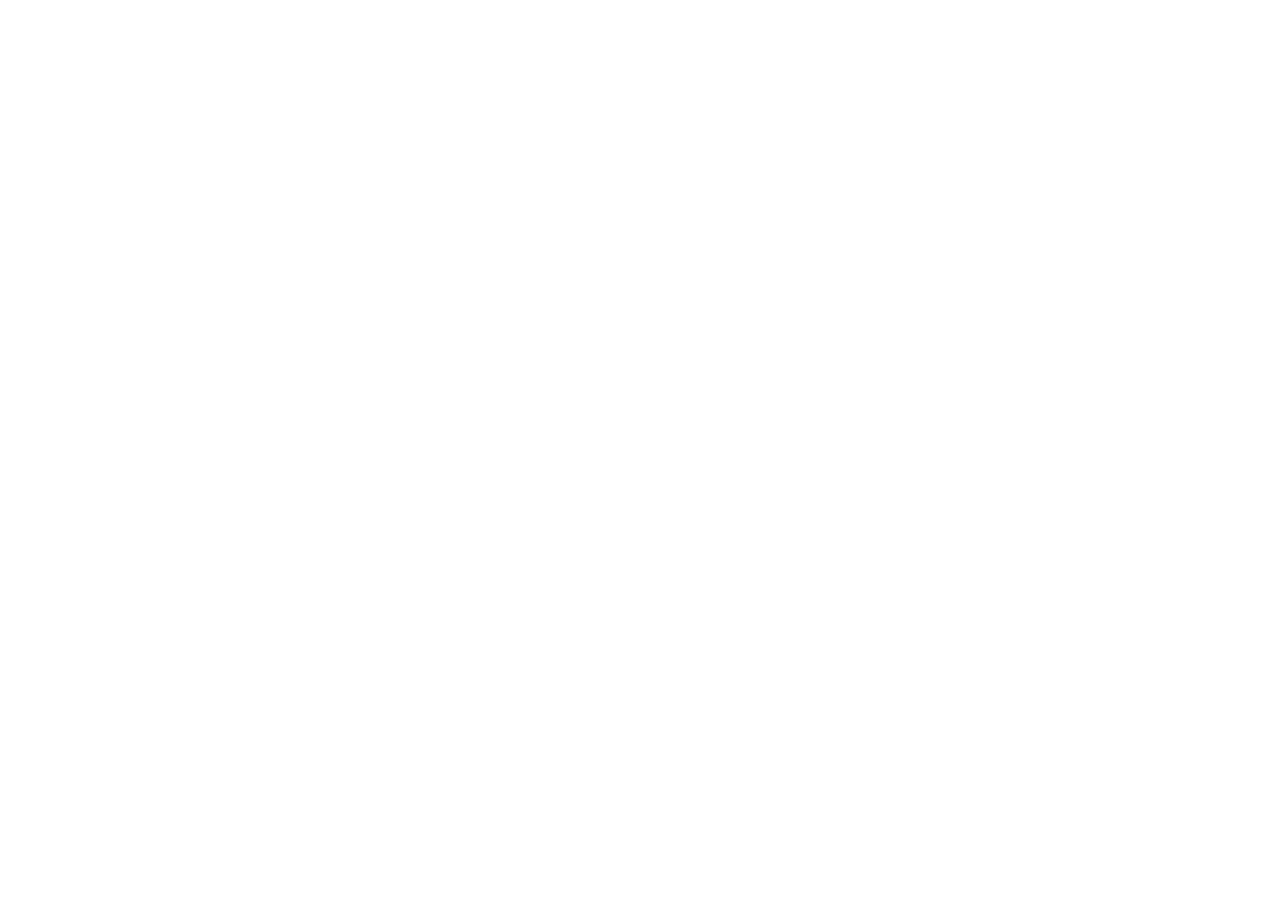
==== index.html @ 7bb8a796 "Add index.html and style.css" ====
<!DOCTYPE html>
<html lang="en">
<head>
	<meta charset="UTF-8">
	<meta name="viewport" content="width=device-width, initial-scale=1.0">
	<link rel="stylesheet" href="style.css">
	<title>Recipes</title>
</head>
<body>
	
</body>
</html>
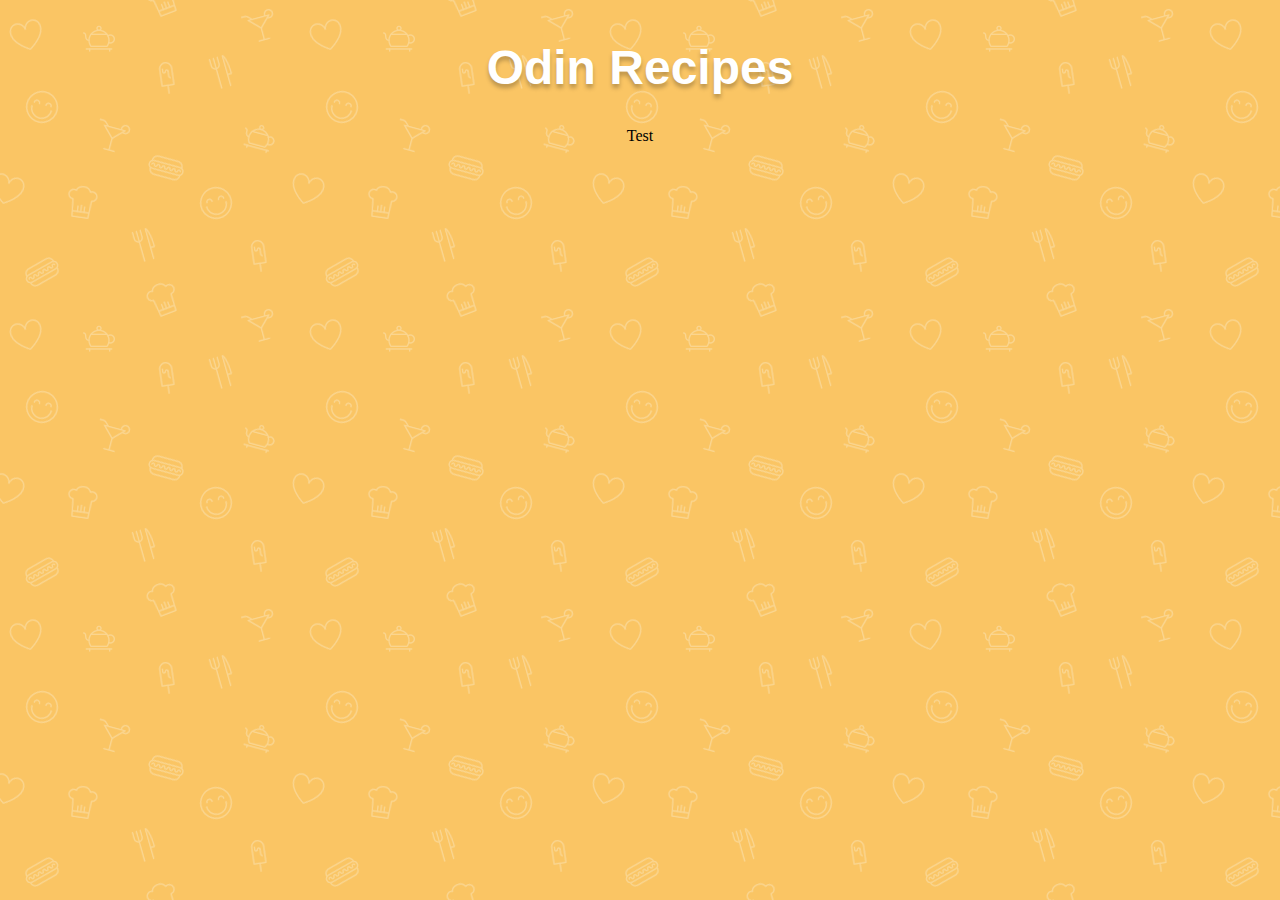
==== commit 7503cc65: "Add title" ====
--- a/index.html
+++ b/index.html
@@ -7,6 +7,7 @@
 	<title>Recipes</title>
 </head>
 <body>
-	
+	<h1>Odin Recipes</h1>
+	<main>Test</main>
 </body>
 </html>
--- a/style.css
+++ b/style.css
@@ -0,0 +1,14 @@
+body {
+	background-image: url(./assets/food.png);
+	display: flex;
+	flex-direction: column;
+	align-items: center;
+}
+
+h1 {
+	color: white;
+	font-family: sans-serif;
+	text-shadow: 0px 4px 4px rgba(0, 0, 0, 0.25);
+	font-size: 3rem;
+	user-select: none;
+}
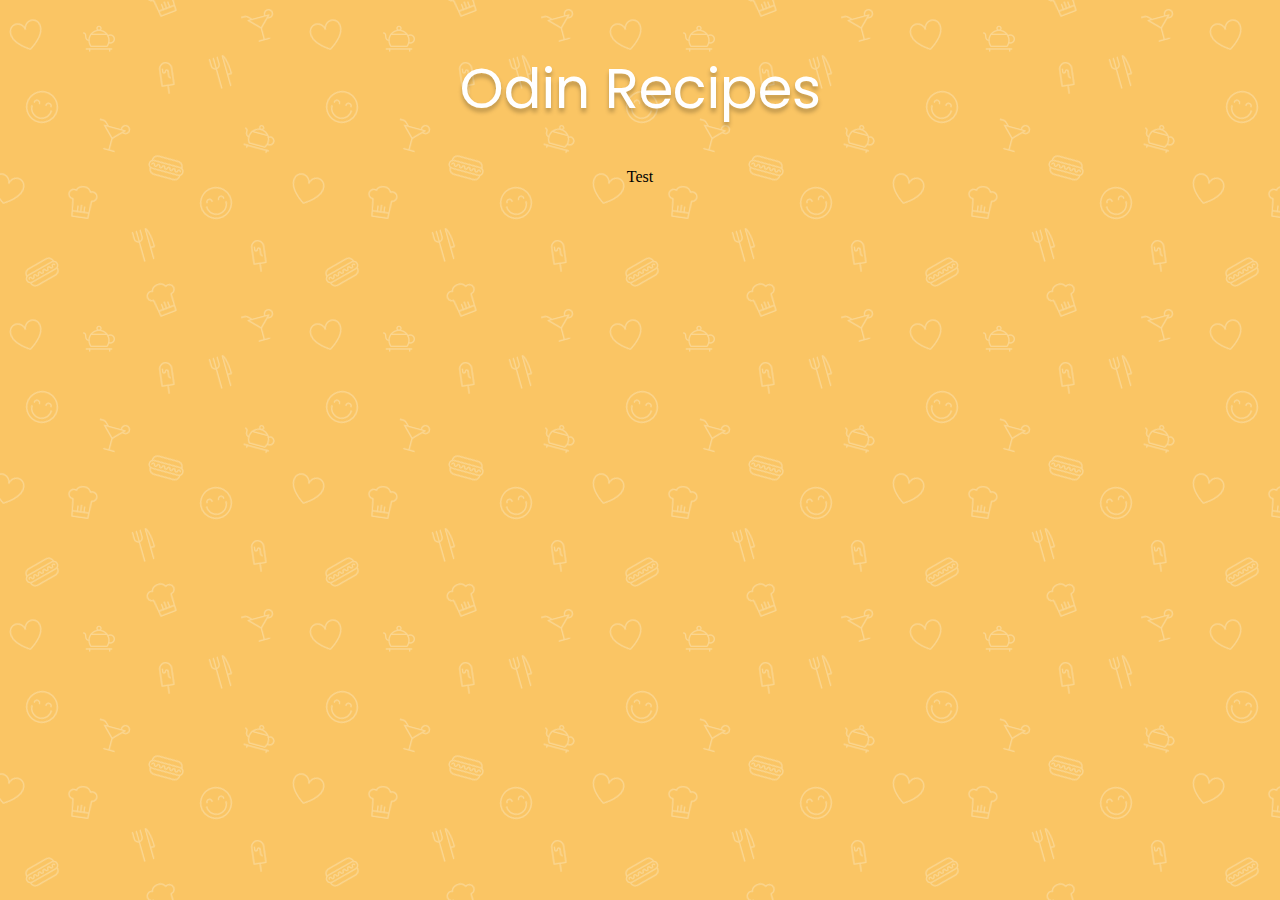
==== commit 12e347e0: "Fix stylesheet filepath" ====
--- a/index.html
+++ b/index.html
@@ -3,7 +3,7 @@
 <head>
 	<meta charset="UTF-8">
 	<meta name="viewport" content="width=device-width, initial-scale=1.0">
-	<link rel="stylesheet" href="style.css">
+	<link rel="stylesheet" href="./style.css">
 	<title>Recipes</title>
 </head>
 <body>
--- a/style.css
+++ b/style.css
@@ -1,3 +1,5 @@
+@import url('https://fonts.googleapis.com/css2?family=Poppins:ital,wght@0,400;0,500;0,600;0,700;0,800;0,900;1,400;1,500;1,600;1,700;1,800;1,900&display=swap');
+
 body {
 	background-image: url(./assets/food.png);
 	display: flex;
@@ -7,8 +9,10 @@
 
 h1 {
 	color: white;
-	font-family: sans-serif;
+	font-family: 'Poppins';
+	font-weight: 400;
+	font-style: normal;
 	text-shadow: 0px 4px 4px rgba(0, 0, 0, 0.25);
-	font-size: 3rem;
+	font-size: 3.5rem;
 	user-select: none;
 }
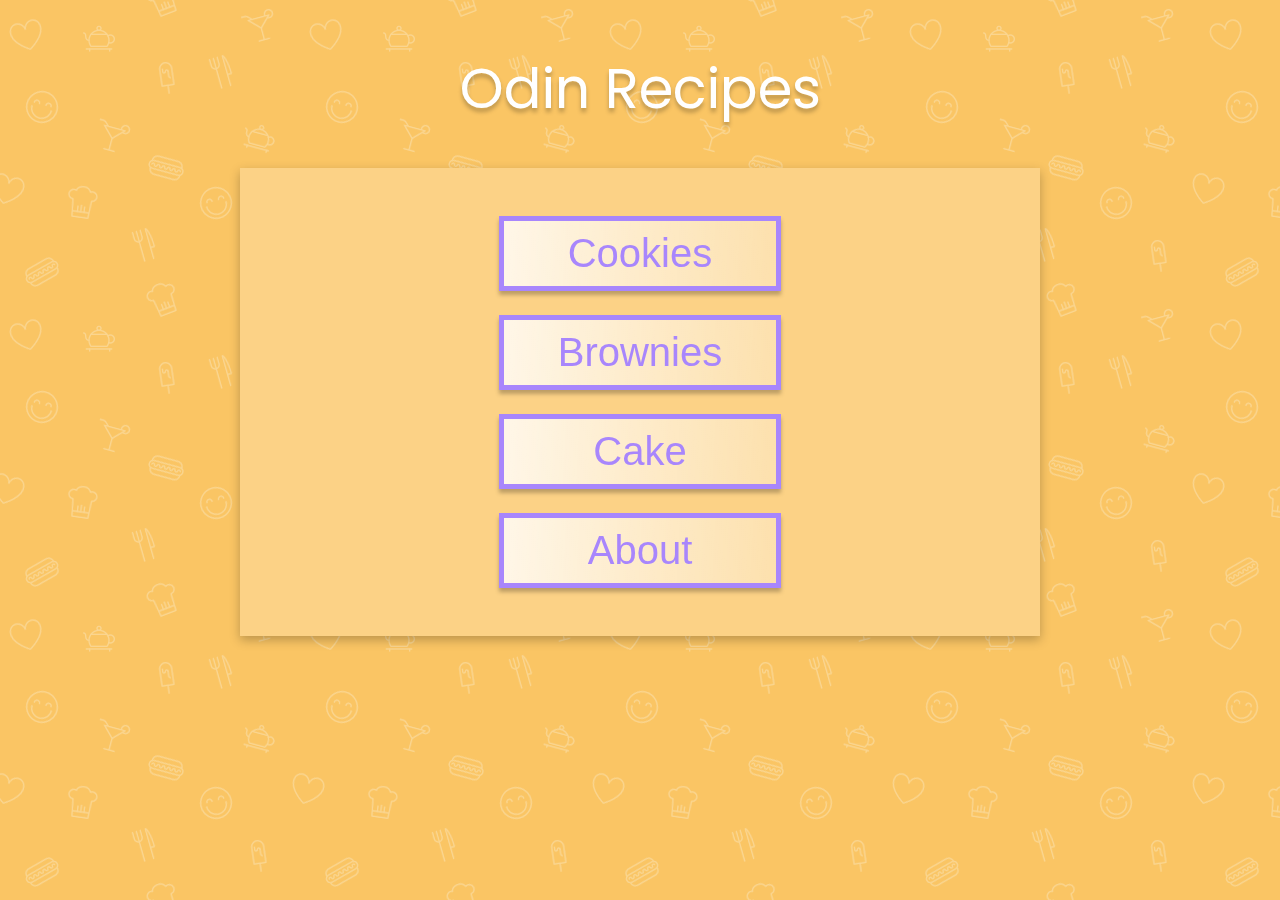
==== commit 7ff3e450: "Add and style main content/buttons" ====
--- a/index.html
+++ b/index.html
@@ -8,6 +8,11 @@
 </head>
 <body>
 	<h1>Odin Recipes</h1>
-	<main>Test</main>
+	<main>
+		<button>Cookies</button>
+		<button>Brownies</button>
+		<button>Cake</button>
+		<button>About</button>
+	</main>
 </body>
 </html>
--- a/style.css
+++ b/style.css
@@ -1,4 +1,8 @@
 @import url('https://fonts.googleapis.com/css2?family=Poppins:ital,wght@0,400;0,500;0,600;0,700;0,800;0,900;1,400;1,500;1,600;1,700;1,800;1,900&display=swap');
+
+* {
+	box-sizing: border-box;
+}
 
 body {
 	background-image: url(./assets/food.png);
@@ -16,3 +20,30 @@
 	font-size: 3.5rem;
 	user-select: none;
 }
+
+main {
+	background-color: #FCD286;
+	box-shadow: 0px 4px 10px 0px rgba(0, 0, 0, 0.25);
+	width: min(80%, 800px);
+	display: flex;
+	flex-direction: column;
+	align-items: center;
+	gap: 1.5rem;
+	padding: 3rem;
+}
+
+button {
+	border: 5px solid #A886FC;
+	background: linear-gradient(93deg, rgba(255, 255, 255, 0.80) 1.99%, rgba(255, 255, 255, 0.30) 104.8%); 
+	box-shadow: 0px 4px 4px 0px rgba(0, 0, 0, 0.25);
+	backdrop-filter: blur(10px);
+	font-size: 2.5rem;
+	color: #A886FC;
+	width: 40%;
+	cursor: pointer;
+	padding: 10px 20px;
+}
+
+button:hover {
+	background-color: white;
+}
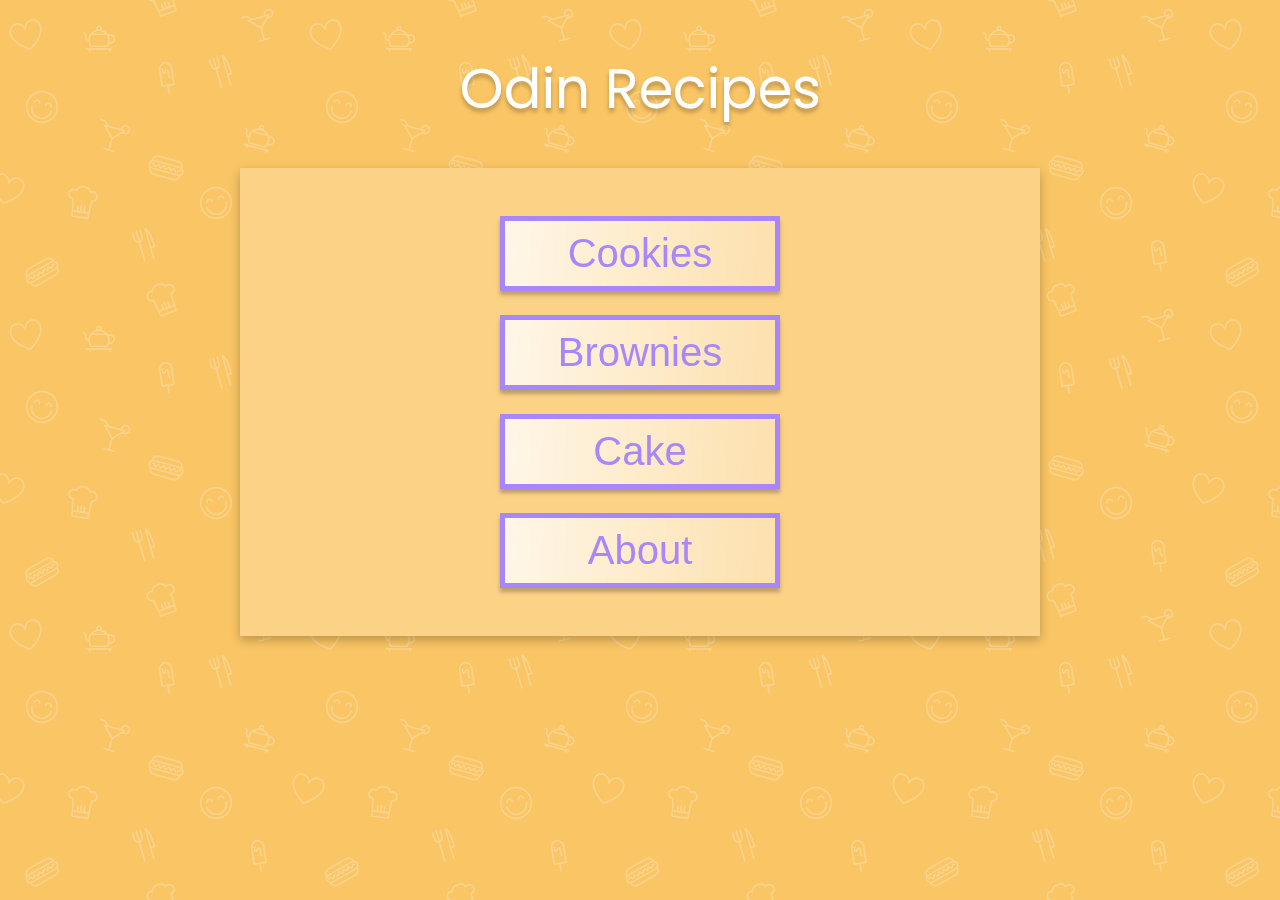
==== commit b11e5815: "Make each button link to corresponding html page" ====
--- a/index.html
+++ b/index.html
@@ -9,10 +9,21 @@
 <body>
 	<h1>Odin Recipes</h1>
 	<main>
-		<button>Cookies</button>
-		<button>Brownies</button>
-		<button>Cake</button>
-		<button>About</button>
+		<button onclick="window.location.href='./pages/cookies.html'">
+			Cookies
+		</button>
+
+		<button onclick="window.location.href='./pages/brownies.html'">
+			Brownies
+		</button>
+
+		<button onclick="window.location.href='./pages/cake.html'">
+			Cake
+		</button>
+
+		<button onclick="window.location.href='./pages/about.html'">
+			About
+		</button>
 	</main>
 </body>
 </html>
--- a/style.css
+++ b/style.css
@@ -39,7 +39,7 @@
 	backdrop-filter: blur(10px);
 	font-size: 2.5rem;
 	color: #A886FC;
-	width: 40%;
+	width: 280px;
 	cursor: pointer;
 	padding: 10px 20px;
 }
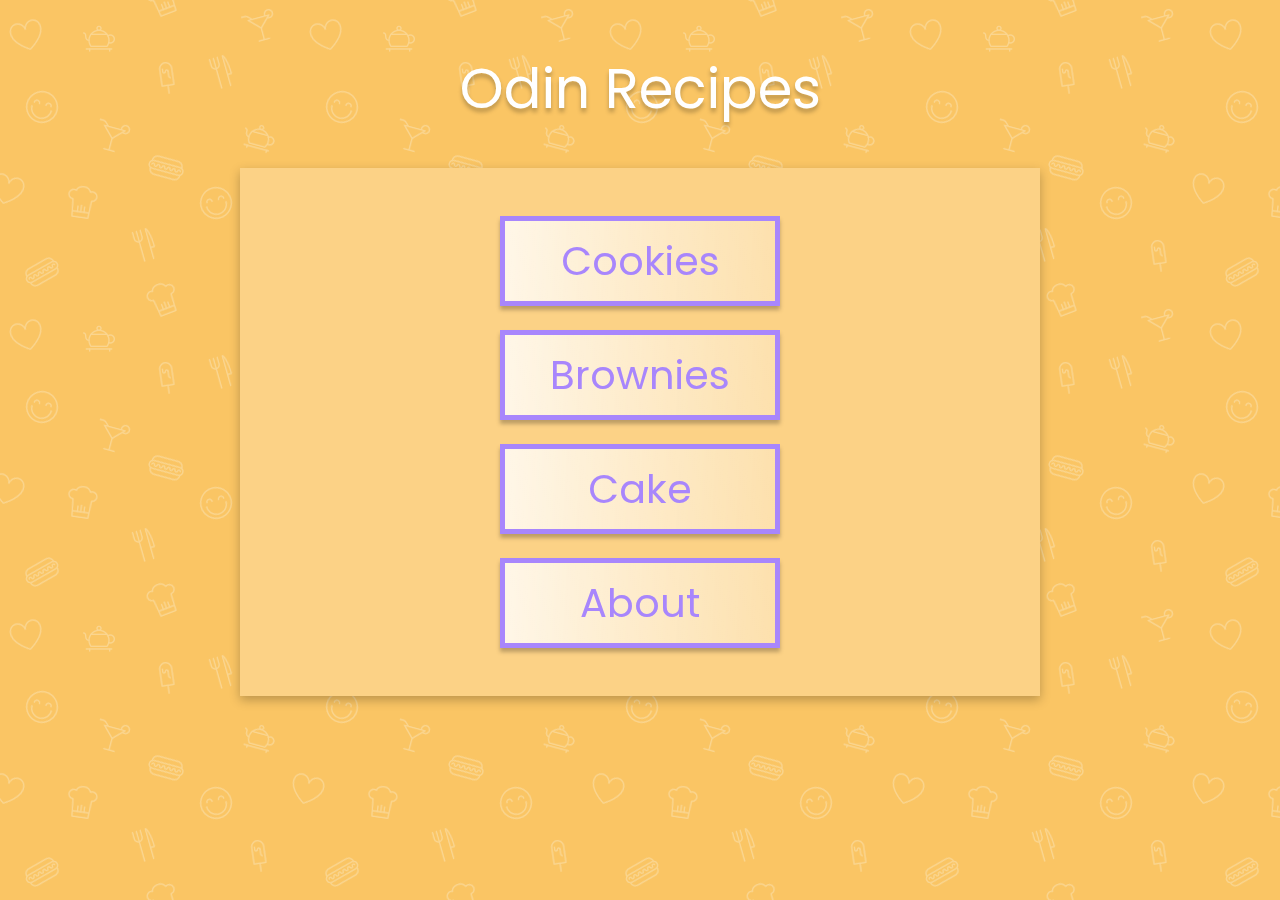
==== commit c914d1c5: "Change buttons to link elements" ====
--- a/index.html
+++ b/index.html
@@ -9,21 +9,10 @@
 <body>
 	<h1>Odin Recipes</h1>
 	<main>
-		<button onclick="window.location.href='./pages/cookies.html'">
-			Cookies
-		</button>
-
-		<button onclick="window.location.href='./pages/brownies.html'">
-			Brownies
-		</button>
-
-		<button onclick="window.location.href='./pages/cake.html'">
-			Cake
-		</button>
-
-		<button onclick="window.location.href='./pages/about.html'">
-			About
-		</button>
+		<a href="./pages/cookies.html">Cookies</a>
+		<a href="./pages/brownies.html">Brownies</a>
+		<a href="./pages/cake.html">Cake</a>
+		<a href="./pages/about.html">About</a>
 	</main>
 </body>
 </html>
--- a/style.css
+++ b/style.css
@@ -32,7 +32,8 @@
 	padding: 3rem;
 }
 
-button {
+a {
+	font-family: 'Poppins';
 	border: 5px solid #A886FC;
 	background: linear-gradient(93deg, rgba(255, 255, 255, 0.80) 1.99%, rgba(255, 255, 255, 0.30) 104.8%); 
 	box-shadow: 0px 4px 4px 0px rgba(0, 0, 0, 0.25);
@@ -42,8 +43,10 @@
 	width: 280px;
 	cursor: pointer;
 	padding: 10px 20px;
+	text-align: center;
+	text-decoration: none;
 }
 
-button:hover {
+a:hover {
 	background-color: white;
 }
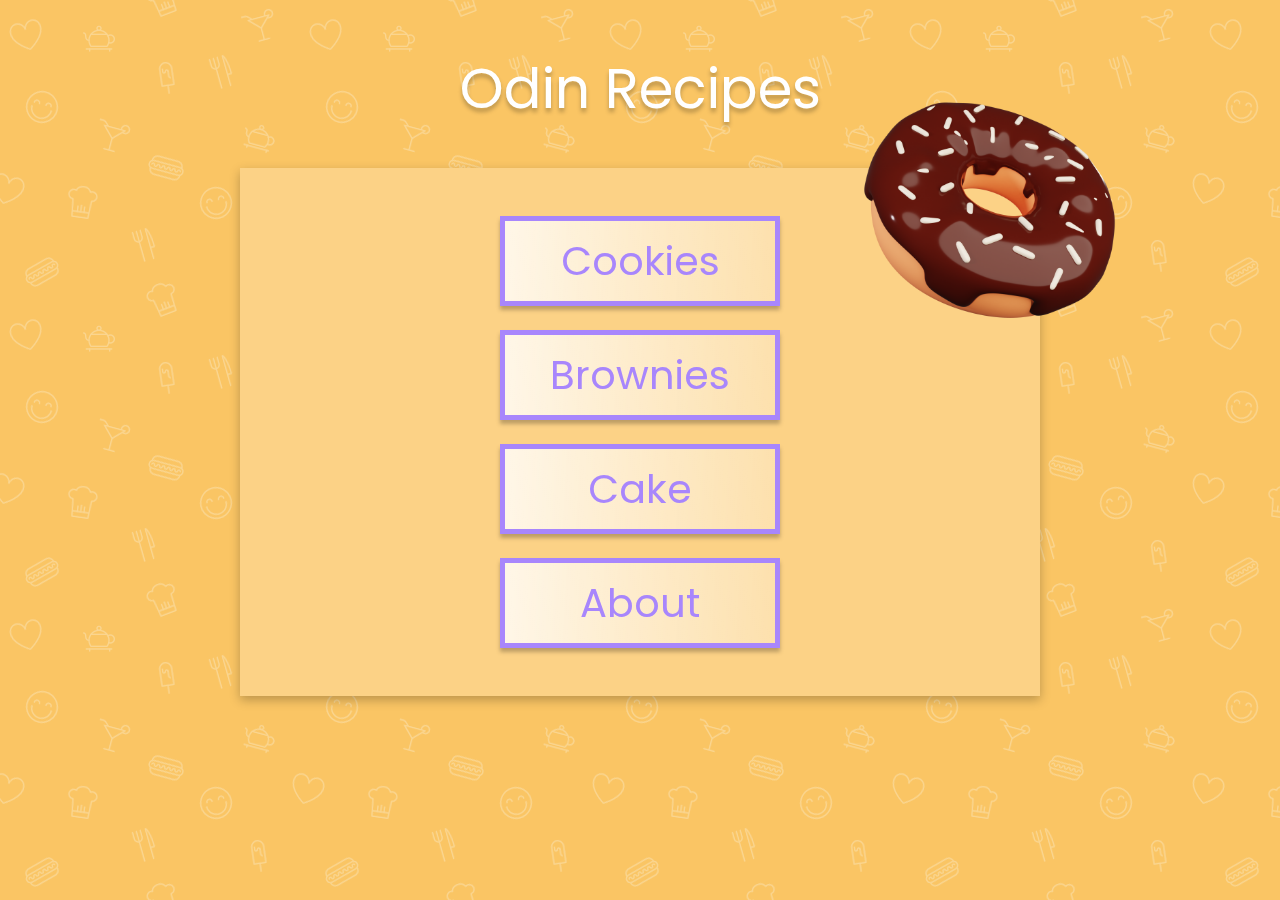
==== commit b3994e04: "Add 3d donut decoration to home page" ====
--- a/index.html
+++ b/index.html
@@ -9,6 +9,7 @@
 <body>
 	<h1>Odin Recipes</h1>
 	<main>
+		<img src="assets/donut.png" alt="donut">
 		<a href="./pages/cookies.html">Cookies</a>
 		<a href="./pages/brownies.html">Brownies</a>
 		<a href="./pages/cake.html">Cake</a>
--- a/style.css
+++ b/style.css
@@ -30,6 +30,18 @@
 	align-items: center;
 	gap: 1.5rem;
 	padding: 3rem;
+	position: relative;
+}
+
+img {
+	position: absolute;
+	width: min(300px, 40%);
+	right: -80px;
+	top: -140px;
+	transition: 300ms;
+}
+img:hover {
+	transform: scale(1.2);
 }
 
 a {
@@ -45,8 +57,10 @@
 	padding: 10px 20px;
 	text-align: center;
 	text-decoration: none;
+	transition: 200ms;
 }
 
 a:hover {
 	background-color: white;
+	transform: scale(1.1);
 }
